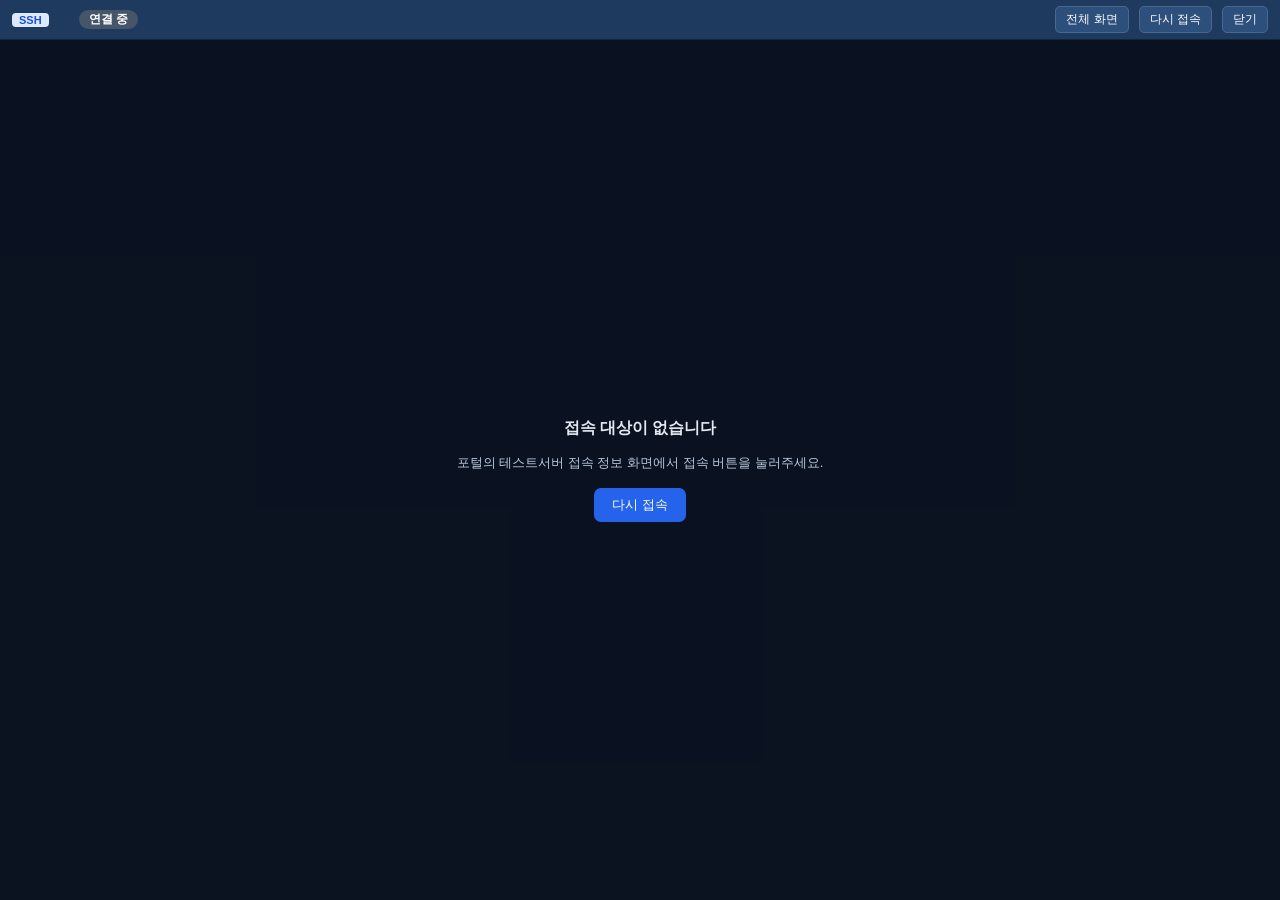
==== templates/remote.html @ 35485521 "테스트 서버 원격 접속 추가 (웹 열기 · SSH 웹 터미널 · RDP) - 접속 대상(lab_conns: 웹/SSH/RDP)과 접속 기록(lab_access_logs) 추가, 서" ====
<!DOCTYPE html>
<html lang="ko">
<head>
<meta charset="UTF-8">
<meta name="viewport" content="width=device-width, initial-scale=1.0">
<title>원격 접속 - SE Portal</title>
<link rel="stylesheet" href="/static/vendor/xterm.css?v=1">
<style>
*{box-sizing:border-box}
html,body{margin:0;height:100%;background:#0b1220;color:#e2e8f0;font-family:'Noto Sans KR','Malgun Gothic',sans-serif;overflow:hidden}
#bar{height:40px;display:flex;align-items:center;gap:10px;padding:0 12px;background:#1e3a5f;border-bottom:1px solid #0f2540;font-size:13px}
#bar .kind{font-size:11px;font-weight:700;background:#dbeafe;color:#1d4ed8;border-radius:4px;padding:1px 7px}
#bar .name{font-weight:700;color:#fff;white-space:nowrap;overflow:hidden;text-overflow:ellipsis}
#bar .target{color:#b6c6da;font-family:'SF Mono','Fira Code',Consolas,monospace;font-size:12px;white-space:nowrap}
#state{font-size:12px;font-weight:700;border-radius:999px;padding:1px 10px;background:#475569;color:#fff;white-space:nowrap}
#state.ok{background:#15803d}#state.bad{background:#b91c1c}
#bar .sp{flex:1}
#bar button{background:#2c4f7c;color:#fff;border:1px solid #47698f;border-radius:5px;padding:4px 10px;font-size:12px;font-family:inherit;cursor:pointer;white-space:nowrap}
#bar button:hover{background:#3a618f}
.xterm .xterm-viewport{scrollbar-width:thin;scrollbar-color:#334155 #0b1220}
#view{position:absolute;top:40px;left:0;right:0;bottom:0}
#term-box{position:absolute;inset:0;padding:6px 4px 4px 8px;background:#0b1220}
#rdp-box{position:absolute;inset:0;display:flex;align-items:center;justify-content:center;overflow:hidden;background:#000;cursor:none}
#msg{position:absolute;inset:0;display:none;align-items:center;justify-content:center;flex-direction:column;gap:14px;background:rgba(11,18,32,.88);z-index:10;text-align:center;padding:20px}
#msg.on{display:flex}
#msg .t{font-size:16px;font-weight:700}
#msg .d{font-size:13px;color:#b6c6da;max-width:640px;line-height:1.6;word-break:break-word}
#msg button{background:#2563eb;color:#fff;border:none;border-radius:7px;padding:8px 18px;font-size:13px;font-family:inherit;cursor:pointer}
</style>
</head>
<body>
<div id="bar">
  <span class="kind" id="kind"></span>
  <span class="name" id="name"></span>
  <span class="target" id="target"></span>
  <span id="state">연결 중</span>
  <span class="sp"></span>
  <button id="b-cad" style="display:none" onclick="sendCAD()" title="원격 서버에 Ctrl+Alt+Del 보내기">Ctrl+Alt+Del</button>
  <button id="b-paste" style="display:none" onclick="pushClipboard(true)" title="내 PC 클립보드 내용을 원격 서버로 보내기">클립보드 보내기</button>
  <button onclick="toggleFull()">전체 화면</button>
  <button onclick="reconnect()">다시 접속</button>
  <button onclick="window.close()">닫기</button>
</div>
<div id="view">
  <div id="term-box" style="display:none"></div>
  <div id="rdp-box" style="display:none"></div>
  <div id="msg"><div class="t" id="msg-t"></div><div class="d" id="msg-d"></div><button onclick="reconnect()">다시 접속</button></div>
</div>
<script src="/static/vendor/xterm.js?v=1"></script>
<script src="/static/vendor/xterm-addon-fit.js?v=1"></script>
<script src="/static/vendor/guacamole-common.min.js?v=1"></script>
<script>
const Q = new URLSearchParams(location.search);
const CONN = Q.get('c') || '', KIND = (Q.get('k') || 'ssh').toLowerCase();
const $ = id => document.getElementById(id);
$('kind').textContent = KIND.toUpperCase();
$('name').textContent = Q.get('n') || '';
$('target').textContent = Q.get('t') || '';
document.title = `${Q.get('n') || '원격 접속'} (${KIND.toUpperCase()}) - SE Portal`;
const WS_BASE = (location.protocol === 'https:' ? 'wss:' : 'ws:') + '//' + location.host + '/api/remote/' + encodeURIComponent(CONN);

function setState(text, cls){ const s = $('state'); s.textContent = text; s.className = cls || ''; }
function showMsg(title, detail){ $('msg-t').textContent = title; $('msg-d').textContent = detail || ''; $('msg').classList.add('on'); }
function hideMsg(){ $('msg').classList.remove('on'); }
function toggleFull(){ if(document.fullscreenElement) document.exitFullscreen(); else document.documentElement.requestFullscreen().catch(() => {}); }
function reconnect(){ location.reload(); }

// ── SSH (xterm.js) ───────────────────────────────────────────
var term, fit, sock;
function startSSH(){
  $('term-box').style.display = '';
  term = new Terminal({cursorBlink: true, fontSize: 14, scrollback: 10000,
    fontFamily: "'D2Coding','Cascadia Mono',Consolas,'SF Mono','Fira Code','Noto Sans Mono CJK KR',monospace",
    theme: {background: '#0b1220', foreground: '#e2e8f0', cursor: '#93c5fd', selectionBackground: '#334e7a'}});
  fit = new FitAddon.FitAddon();
  term.loadAddon(fit);
  term.open($('term-box'));
  fit.fit();
  term.focus();
  sock = new WebSocket(`${WS_BASE}/ssh?cols=${term.cols}&rows=${term.rows}`);
  sock.binaryType = 'arraybuffer';
  let ready = false, failed = false;
  const send = o => { if(sock.readyState === 1) sock.send(JSON.stringify(o)); };
  sock.onmessage = ev => {
    if(typeof ev.data !== 'string'){ term.write(new Uint8Array(ev.data)); return; }
    let m; try { m = JSON.parse(ev.data); } catch(e){ return; }
    if(m.t === 'ready'){ ready = true; setState('연결됨', 'ok'); send({t: 'r', c: term.cols, r: term.rows}); }
    else if(m.t === 'error'){ failed = true; setState('접속 실패', 'bad'); showMsg('접속하지 못했습니다', m.msg); }
    else if(m.t === 'closed'){ failed = true; setState('종료됨', 'bad'); term.write('\r\n\x1b[33m[접속이 종료되었습니다]\x1b[0m\r\n'); }
  };
  sock.onclose = () => {
    if(failed) return;
    setState('끊김', 'bad');
    if(ready) term.write('\r\n\x1b[33m[연결이 끊겼습니다]\x1b[0m\r\n');
    else showMsg('연결하지 못했습니다', '포털 로그인이 만료되었거나 서버에 닿지 않습니다. 포털에 다시 로그인한 뒤 시도해주세요.');
  };
  term.onData(d => send({t: 'i', d}));
  term.onResize(s => send({t: 'r', c: s.cols, r: s.rows}));
  // 드래그해서 고르면 바로 복사, 오른쪽 버튼은 붙여넣기 (PuTTY 방식)
  term.onSelectionChange(() => { const t = term.getSelection(); if(t && navigator.clipboard) navigator.clipboard.writeText(t).catch(() => {}); });
  $('term-box').addEventListener('contextmenu', e => {
    e.preventDefault();
    if(navigator.clipboard && navigator.clipboard.readText) navigator.clipboard.readText().then(t => { if(t) term.paste(t); }).catch(() => {});
  });
  let rt; window.addEventListener('resize', () => { clearTimeout(rt); rt = setTimeout(() => fit.fit(), 120); });
}

// ── RDP (guacamole) ──────────────────────────────────────────
var client, lastClip = '';
function viewSize(){ const v = $('view'); return [Math.max(640, v.clientWidth), Math.max(480, v.clientHeight)]; }
function startRDP(){
  const box = $('rdp-box'); box.style.display = '';
  $('b-cad').style.display = ''; $('b-paste').style.display = '';
  const tunnel = new Guacamole.WebSocketTunnel(WS_BASE + '/rdp');
  client = new Guacamole.Client(tunnel);
  const display = client.getDisplay();
  box.appendChild(display.getElement());
  const rescale = () => {
    const w = display.getWidth(), h = display.getHeight();
    if(w && h) display.scale(Math.min(box.clientWidth / w, box.clientHeight / h, 1));
  };
  display.onresize = rescale;
  let failed = false;
  client.onerror = st => { failed = true; setState('접속 실패', 'bad'); showMsg('접속하지 못했습니다', rdpError(st)); };
  client.onstatechange = s => {
    if(s === 3){ setState('연결됨', 'ok'); hideMsg(); }
    else if(s === 5 && !failed){ setState('끊김', 'bad'); showMsg('연결이 끊겼습니다', '원격 서버에서 로그아웃했거나 연결이 종료되었습니다.'); }
  };
  client.onclipboard = (stream, mimetype) => {
    if(!/^text\//.test(mimetype)) return;
    const reader = new Guacamole.StringReader(stream); let text = '';
    reader.ontext = t => text += t;
    reader.onend = () => { lastClip = text; if(navigator.clipboard) navigator.clipboard.writeText(text).catch(() => {}); };
  };
  const [w, h] = viewSize();
  client.connect(`w=${w}&h=${h}&dpi=96`);
  const mouse = new Guacamole.Mouse(display.getElement());
  mouse.onEach(['mousedown', 'mousemove', 'mouseup'], e => client.sendMouseState(e.state, true));
  const kbd = new Guacamole.Keyboard(document);
  kbd.onkeydown = k => { client.sendKeyEvent(1, k); };
  kbd.onkeyup = k => { client.sendKeyEvent(0, k); };
  let rt; window.addEventListener('resize', () => {
    clearTimeout(rt); rt = setTimeout(() => { const [w, h] = viewSize(); client.sendSize(w, h); rescale(); }, 250);
  });
  window.addEventListener('focus', () => pushClipboard(false));
  window.addEventListener('beforeunload', () => client.disconnect());
}
function rdpError(st){
  const code = st && st.code, m = (st && st.message) || '';
  if(/[가-힣]/.test(m)) return m;                    // 포털이 보낸 안내는 그대로
  const map = {519: '원격 서버에 닿지 않습니다 (전원·네트워크·RDP 포트 확인).', 514: '원격 서버가 응답하지 않습니다 (시간 초과).',
               769: '로그인 거부 (계정·비밀번호 확인).', 771: '이 계정은 원격 접속 권한이 없습니다.',
               521: '다른 사용자가 같은 계정으로 접속해 세션이 끊겼습니다.', 522: '원격 서버가 세션을 종료했습니다.',
               512: '원격 화면 엔진(guacd) 오류입니다.', 515: '원격 서버 오류입니다.'};
  return (map[code] || '원격 접속 오류') + (m ? ` [${code}] ${m}` : ` [${code}]`);
}
function sendCAD(){
  [0xFFE3, 0xFFE9, 0xFFFF].forEach(k => client.sendKeyEvent(1, k));
  [0xFFFF, 0xFFE9, 0xFFE3].forEach(k => client.sendKeyEvent(0, k));
}
async function pushClipboard(manual){
  if(!client || !navigator.clipboard || !navigator.clipboard.readText){ if(manual) alert('이 브라우저에서는 클립보드를 읽을 수 없습니다'); return; }
  let text;
  try { text = await navigator.clipboard.readText(); }
  catch(e){ if(manual) alert('클립보드 읽기가 허용되지 않았습니다. 주소창의 권한 설정에서 허용해주세요.'); return; }
  if(!text || (text === lastClip && !manual)) return;
  lastClip = text;
  const stream = client.createClipboardStream('text/plain');
  const writer = new Guacamole.StringWriter(stream);
  writer.sendText(text); writer.sendEnd();
}

if(!CONN) showMsg('접속 대상이 없습니다', '포털의 테스트서버 접속 정보 화면에서 접속 버튼을 눌러주세요.');
else if(KIND === 'rdp') startRDP();
else startSSH();
</script>
</body>
</html>
---- static/vendor/xterm.css ----
/**
 * Copyright (c) 2014 The xterm.js authors. All rights reserved.
 * Copyright (c) 2012-2013, Christopher Jeffrey (MIT License)
 * https://github.com/chjj/term.js
 * @license MIT
 *
 * Permission is hereby granted, free of charge, to any person obtaining a copy
 * of this software and associated documentation files (the "Software"), to deal
 * in the Software without restriction, including without limitation the rights
 * to use, copy, modify, merge, publish, distribute, sublicense, and/or sell
 * copies of the Software, and to permit persons to whom the Software is
 * furnished to do so, subject to the following conditions:
 *
 * The above copyright notice and this permission notice shall be included in
 * all copies or substantial portions of the Software.
 *
 * THE SOFTWARE IS PROVIDED "AS IS", WITHOUT WARRANTY OF ANY KIND, EXPRESS OR
 * IMPLIED, INCLUDING BUT NOT LIMITED TO THE WARRANTIES OF MERCHANTABILITY,
 * FITNESS FOR A PARTICULAR PURPOSE AND NONINFRINGEMENT. IN NO EVENT SHALL THE
 * AUTHORS OR COPYRIGHT HOLDERS BE LIABLE FOR ANY CLAIM, DAMAGES OR OTHER
 * LIABILITY, WHETHER IN AN ACTION OF CONTRACT, TORT OR OTHERWISE, ARISING FROM,
 * OUT OF OR IN CONNECTION WITH THE SOFTWARE OR THE USE OR OTHER DEALINGS IN
 * THE SOFTWARE.
 *
 * Originally forked from (with the author's permission):
 *   Fabrice Bellard's javascript vt100 for jslinux:
 *   http://bellard.org/jslinux/
 *   Copyright (c) 2011 Fabrice Bellard
 *   The original design remains. The terminal itself
 *   has been extended to include xterm CSI codes, among
 *   other features.
 */

/**
 *  Default styles for xterm.js
 */

.xterm {
    cursor: text;
    position: relative;
    user-select: none;
    -ms-user-select: none;
    -webkit-user-select: none;
}

.xterm.focus,
.xterm:focus {
    outline: none;
}

.xterm .xterm-helpers {
    position: absolute;
    top: 0;
    /**
     * The z-index of the helpers must be higher than the canvases in order for
     * IMEs to appear on top.
     */
    z-index: 5;
}

.xterm .xterm-helper-textarea {
    padding: 0;
    border: 0;
    margin: 0;
    /* Move textarea out of the screen to the far left, so that the cursor is not visible */
    position: absolute;
    opacity: 0;
    left: -9999em;
    top: 0;
    width: 0;
    height: 0;
    z-index: -5;
    /** Prevent wrapping so the IME appears against the textarea at the correct position */
    white-space: nowrap;
    overflow: hidden;
    resize: none;
}

.xterm .composition-view {
    /* TODO: Composition position got messed up somewhere */
    background: #000;
    color: #FFF;
    display: none;
    position: absolute;
    white-space: nowrap;
    z-index: 1;
}

.xterm .composition-view.active {
    display: block;
}

.xterm .xterm-viewport {
    /* On OS X this is required in order for the scroll bar to appear fully opaque */
    background-color: #000;
    overflow-y: scroll;
    cursor: default;
    position: absolute;
    right: 0;
    left: 0;
    top: 0;
    bottom: 0;
}

.xterm .xterm-screen {
    position: relative;
}

.xterm .xterm-screen canvas {
    position: absolute;
    left: 0;
    top: 0;
}

.xterm .xterm-scroll-area {
    visibility: hidden;
}

.xterm-char-measure-element {
    display: inline-block;
    visibility: hidden;
    position: absolute;
    top: 0;
    left: -9999em;
    line-height: normal;
}

.xterm.enable-mouse-events {
    /* When mouse events are enabled (eg. tmux), revert to the standard pointer cursor */
    cursor: default;
}

.xterm.xterm-cursor-pointer,
.xterm .xterm-cursor-pointer {
    cursor: pointer;
}

.xterm.column-select.focus {
    /* Column selection mode */
    cursor: crosshair;
}

.xterm .xterm-accessibility,
.xterm .xterm-message {
    position: absolute;
    left: 0;
    top: 0;
    bottom: 0;
    right: 0;
    z-index: 10;
    color: transparent;
    pointer-events: none;
}

.xterm .live-region {
    position: absolute;
    left: -9999px;
    width: 1px;
    height: 1px;
    overflow: hidden;
}

.xterm-dim {
    /* Dim should not apply to background, so the opacity of the foreground color is applied
     * explicitly in the generated class and reset to 1 here */
    opacity: 1 !important;
}

.xterm-underline-1 { text-decoration: underline; }
.xterm-underline-2 { text-decoration: double underline; }
.xterm-underline-3 { text-decoration: wavy underline; }
.xterm-underline-4 { text-decoration: dotted underline; }
.xterm-underline-5 { text-decoration: dashed underline; }

.xterm-overline {
    text-decoration: overline;
}

.xterm-overline.xterm-underline-1 { text-decoration: overline underline; }
.xterm-overline.xterm-underline-2 { text-decoration: overline double underline; }
.xterm-overline.xterm-underline-3 { text-decoration: overline wavy underline; }
.xterm-overline.xterm-underline-4 { text-decoration: overline dotted underline; }
.xterm-overline.xterm-underline-5 { text-decoration: overline dashed underline; }

.xterm-strikethrough {
    text-decoration: line-through;
}

.xterm-screen .xterm-decoration-container .xterm-decoration {
	z-index: 6;
	position: absolute;
}

.xterm-screen .xterm-decoration-container .xterm-decoration.xterm-decoration-top-layer {
	z-index: 7;
}

.xterm-decoration-overview-ruler {
    z-index: 8;
    position: absolute;
    top: 0;
    right: 0;
    pointer-events: none;
}

.xterm-decoration-top {
    z-index: 2;
    position: relative;
}
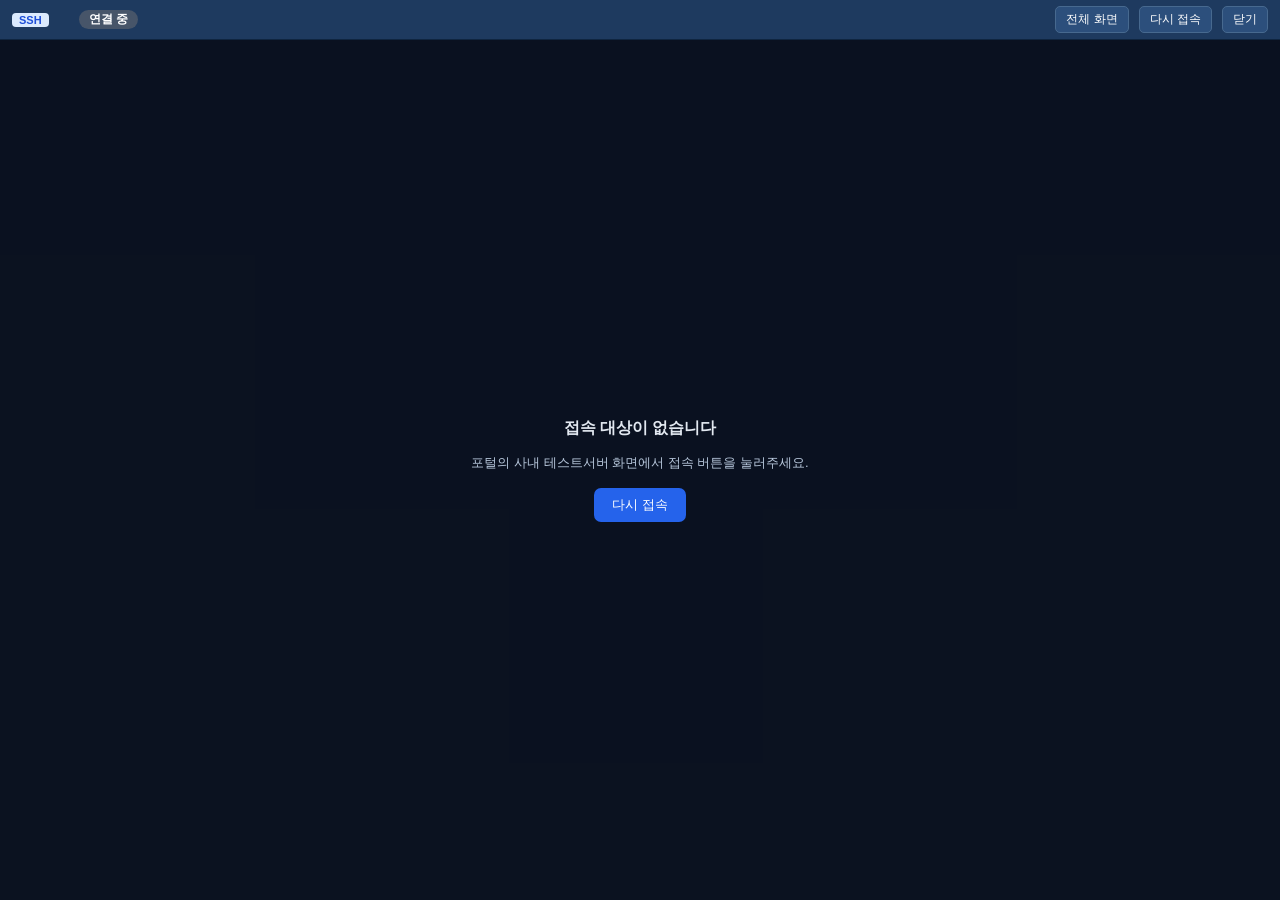
==== commit abb4277f: "주간보고서 화면 개편, 관리자 구분 추가, 사내 테스트서버 명칭 변경 - 주간보고서: 요약 한 줄, 테두리 표, 비고 자동 높이, 완료 전이라 빠진 일정 안내·완료 처리,   특이" ====
--- a/templates/remote.html
+++ b/templates/remote.html
@@ -170,7 +170,7 @@
   writer.sendText(text); writer.sendEnd();
 }
 
-if(!CONN) showMsg('접속 대상이 없습니다', '포털의 테스트서버 접속 정보 화면에서 접속 버튼을 눌러주세요.');
+if(!CONN) showMsg('접속 대상이 없습니다', '포털의 사내 테스트서버 화면에서 접속 버튼을 눌러주세요.');
 else if(KIND === 'rdp') startRDP();
 else startSSH();
 </script>
